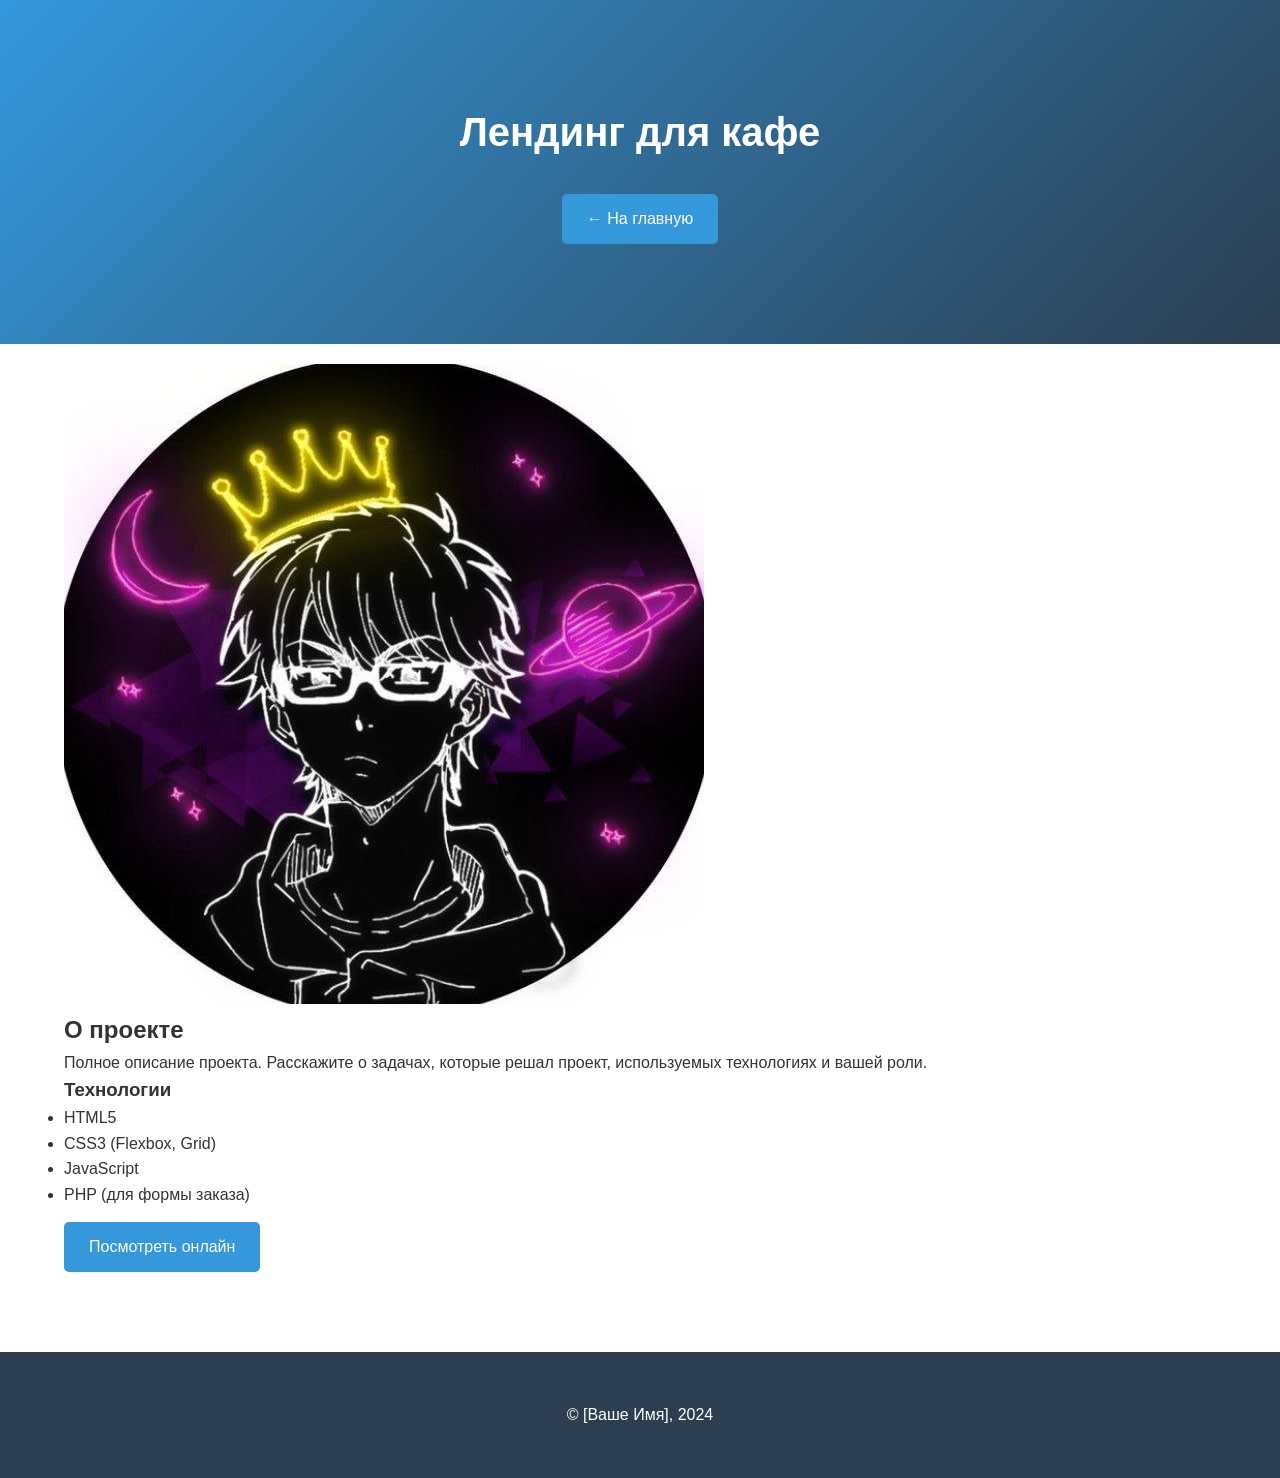
==== projects/project-1.html @ 4455fcb7 "Add files via upload" ====
﻿<!DOCTYPE html>
<html lang="ru">
<head>
    <meta charset="UTF-8">
    <meta name="viewport" content="width=device-width, initial-scale=1.0">
    <title>Лендинг для кафе | Мои проекты</title>
    <link rel="stylesheet" href="../style.css">
</head>
<body>
    <header>
        <div class="container">
            <h1>Лендинг для кафе</h1>
            <a href="../index.html" class="btn">← На главную</a>
        </div>
    </header>

    <section class="project-detail">
        <div class="container">
            <img src="../images/project1.jpg" alt="Лендинг для кафе" class="project-main-image">
            
            <div class="project-info">
                <h2>О проекте</h2>
                <p>Полное описание проекта. Расскажите о задачах, которые решал проект, используемых технологиях и вашей роли.</p>
                
                <h3>Технологии</h3>
                <ul class="tech-list">
                    <li>HTML5</li>
                    <li>CSS3 (Flexbox, Grid)</li>
                    <li>JavaScript</li>
                    <li>PHP (для формы заказа)</li>
                </ul>
                
                <a href="https://example.com" class="btn" target="_blank">Посмотреть онлайн</a>
            </div>
        </div>
    </section>

    <footer>
        <div class="container">
            <p>© [Ваше Имя], 2024</p>
        </div>
    </footer>
</body>
</html>
---- style.css ----
/* ===== ���������� ����� ===== */
:root {
    --primary-color: #3498db;
    --secondary-color: #2c3e50;
    --light-color: #ecf0f1;
    --dark-color: #2c3e50;
}

* {
    box-sizing: border-box;
    margin: 0;
    padding: 0;
}

body {
    font-family: 'Segoe UI', Tahoma, Geneva, Verdana, sans-serif;
    line-height: 1.6;
    color: #333;
    background: #fff;
}

.container {
    width: 90%;
    max-width: 1200px;
    margin: 0 auto;
    padding: 20px 0;
}

/* ===== ����� ===== */
header {
    background: linear-gradient(135deg, var(--primary-color), var(--secondary-color));
    color: white;
    text-align: center;
    padding: 80px 0;
}

header h1 {
    font-size: 2.5rem;
    margin-bottom: 15px;
}

/* ===== ������ ===== */
.btn {
    display: inline-block;
    background: var(--primary-color);
    color: white;
    padding: 12px 25px;
    border-radius: 5px;
    text-decoration: none;
    transition: all 0.3s ease;
    border: none;
    cursor: pointer;
    font-size: 1rem;
    margin-top: 15px;
}

.btn:hover {
    background: var(--secondary-color);
    transform: translateY(-2px);
}

.btn.view-all {
    background: white;
    color: var(--primary-color);
    border: 2px solid var(--primary-color);
    display: block;
    width: fit-content;
    margin: 40px auto 0;
}

.btn.view-all:hover {
    background: var(--primary-color);
    color: white;
}

/* ===== �������� �������� ===== */
.project-card {
    background: white;
    border-radius: 10px;
    overflow: hidden;
    box-shadow: 0 5px 15px rgba(0,0,0,0.1);
    transition: all 0.3s ease;
}

.project-card:hover {
    transform: translateY(-10px);
    box-shadow: 0 10px 25px rgba(0,0,0,0.15);
}

.project-image {
    height: 200px;
    background-size: cover;
    background-position: center;
}

.project-card h3 {
    padding: 20px 20px 0;
    color: var(--secondary-color);
}

.project-card p {
    padding: 10px 20px 20px;
    color: #666;
}

/* ===== ����� ���� �������� ===== */
.projects-grid {
    display: grid;
    grid-template-columns: repeat(auto-fill, minmax(300px, 1fr));
    gap: 30px;
    margin: 50px 0;
}

.project-tile {
    display: block;
    text-decoration: none;
    color: inherit;
    background: white;
    border-radius: 8px;
    overflow: hidden;
    box-shadow: 0 3px 10px rgba(0,0,0,0.1);
    transition: all 0.3s ease;
}

.project-tile:hover {
    transform: translateY(-5px);
    box-shadow: 0 5px 15px rgba(0,0,0,0.2);
}

.project-tile .project-image {
    height: 180px;
}

.project-tile h3 {
    padding: 15px 15px 0;
    color: var(--dark-color);
}

.project-tile p {
    padding: 10px 15px 20px;
    color: #666;
    font-size: 0.95rem;
}

/* ===== ��������� ===== */
.pagination {
    display: flex;
    justify-content: center;
    gap: 10px;
    margin: 50px 0 30px;
}

.page-number {
    padding: 8px 16px;
    border: 1px solid #ddd;
    border-radius: 4px;
    text-decoration: none;
    color: var(--secondary-color);
    transition: all 0.3s ease;
}

.page-number:hover,
.page-number.active {
    background: var(--primary-color);
    color: white;
    border-color: var(--primary-color);
}

/* ===== ������� ===== */
.social-links {
    display: flex;
    justify-content: center;
    gap: 25px;
    margin: 30px 0;
}

/* ����������� ��� ������ */
.social-links a {
    color: var(--dark-color) + 100; /* ������ ������ ����� ����� ������ */
    font-size: 1.8rem;
    transition: color 0.3s ease;
}

.social-links a:hover {
    color: var(--primary-color); /* ���� ��� ��������� */
}

/* ===== ������ ===== */
footer {
    background: var(--dark-color);
    color: white;
    text-align: center;
    padding: 30px 0;
    margin-top: 60px;
}

/* ===== ������������ ===== */
@media (max-width: 768px) {
    .projects-grid,
    .project-grid {
        grid-template-columns: 1fr;
    }
    
    header {
        padding: 60px 0;
    }
    
    header h1 {
        font-size: 2rem;
    }
}

/* ===== �������������� ����� ��� ��������� ===== */
.pagination {
    display: flex;
    justify-content: center;
    gap: 8px;
    margin: 50px 0;
    flex-wrap: wrap;
}

.page-number {
    padding: 8px 16px;
    border: 1px solid #ddd;
    border-radius: 4px;
    text-decoration: none;
    color: var(--secondary-color);
    transition: all 0.3s ease;
    min-width: 40px;
    text-align: center;
}

.page-number:hover,
.page-number.active {
    background: var(--primary-color);
    color: white;
    border-color: var(--primary-color);
}

.page-number.prev,
.page-number.next {
    font-weight: bold;
}
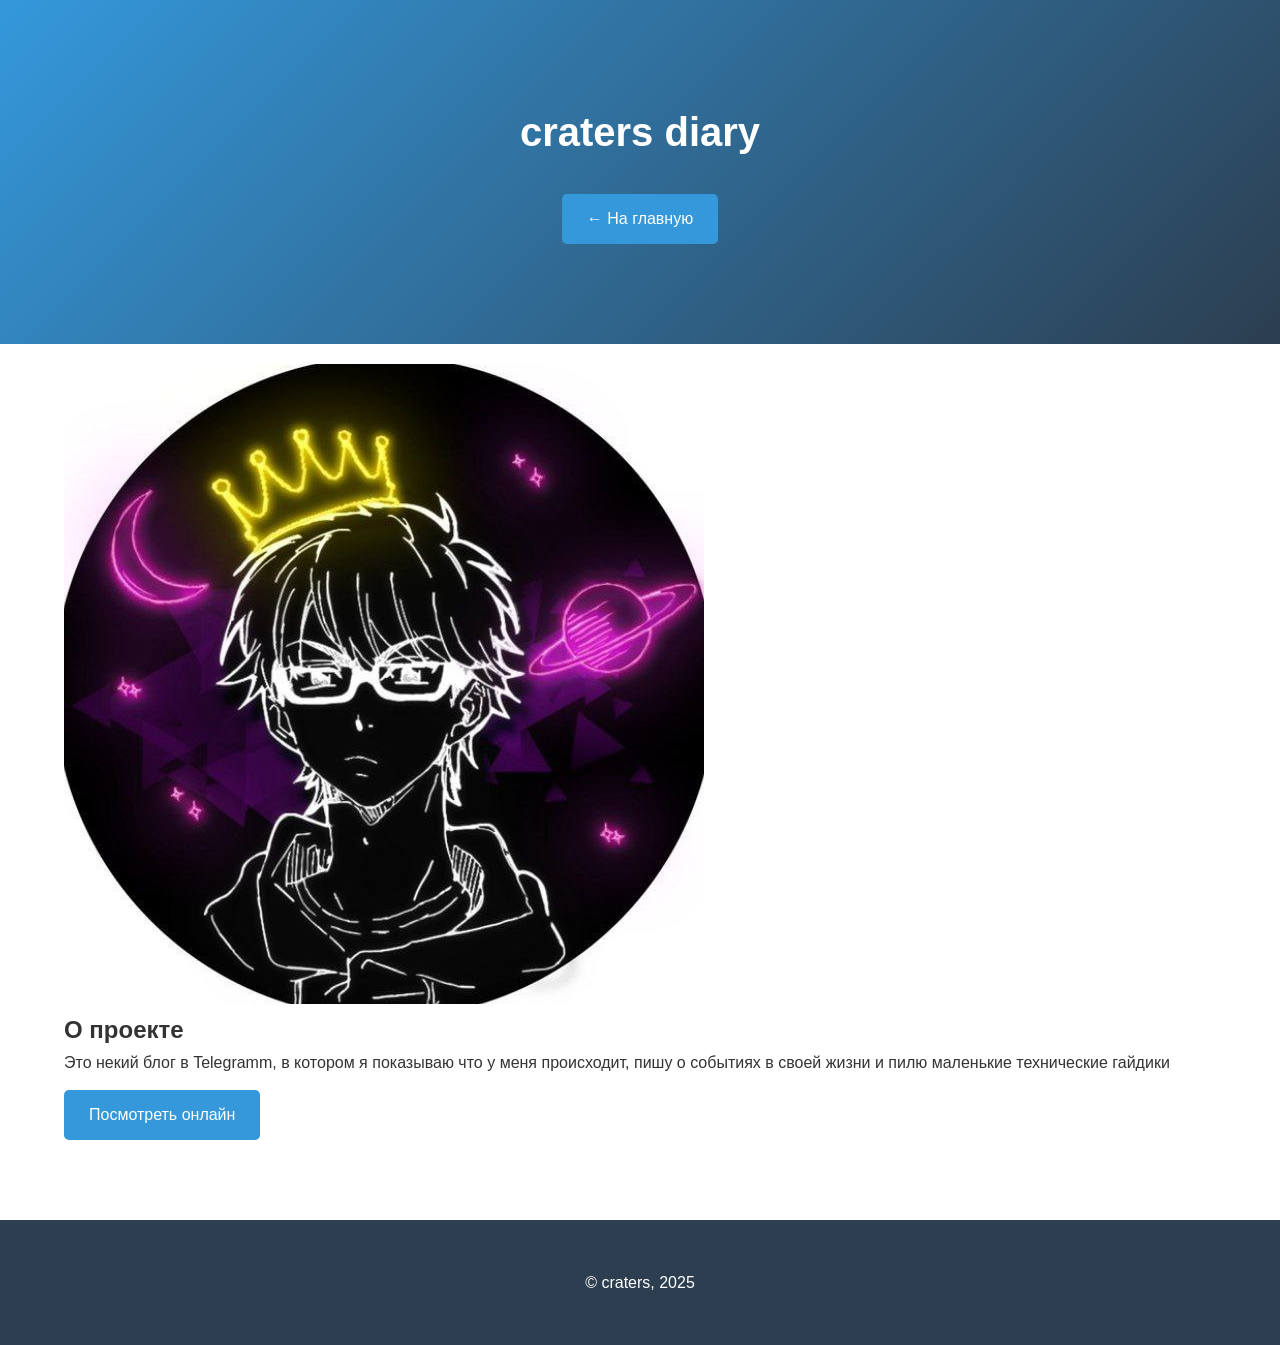
==== commit 3bcb4a46: "project-1.html" ====
--- a/projects/project-1.html
+++ b/projects/project-1.html
@@ -3,42 +3,34 @@
 <head>
     <meta charset="UTF-8">
     <meta name="viewport" content="width=device-width, initial-scale=1.0">
-    <title>Лендинг для кафе | Мои проекты</title>
+    <title>craters diary | Мои проекты</title>
     <link rel="stylesheet" href="../style.css">
 </head>
 <body>
     <header>
         <div class="container">
-            <h1>Лендинг для кафе</h1>
+            <h1>craters diary</h1>
             <a href="../index.html" class="btn">← На главную</a>
         </div>
     </header>
 
     <section class="project-detail">
         <div class="container">
-            <img src="../images/project1.jpg" alt="Лендинг для кафе" class="project-main-image">
+            <img src="../images/project1.jpg" alt="craters diary" class="project-main-image">
             
             <div class="project-info">
                 <h2>О проекте</h2>
-                <p>Полное описание проекта. Расскажите о задачах, которые решал проект, используемых технологиях и вашей роли.</p>
+                <p>Это некий блог в Telegramm, в котором я показываю что у меня происходит, пишу о событиях в своей жизни и пилю маленькие технические гайдики</p>
                 
-                <h3>Технологии</h3>
-                <ul class="tech-list">
-                    <li>HTML5</li>
-                    <li>CSS3 (Flexbox, Grid)</li>
-                    <li>JavaScript</li>
-                    <li>PHP (для формы заказа)</li>
-                </ul>
-                
-                <a href="https://example.com" class="btn" target="_blank">Посмотреть онлайн</a>
+                <a href="https://https://t.me/CTSdiary" class="btn" target="_blank">Посмотреть онлайн</a>
             </div>
         </div>
     </section>
 
     <footer>
         <div class="container">
-            <p>© [Ваше Имя], 2024</p>
+            <p>© craters, 2025</p>
         </div>
     </footer>
 </body>
-</html>+</html>
